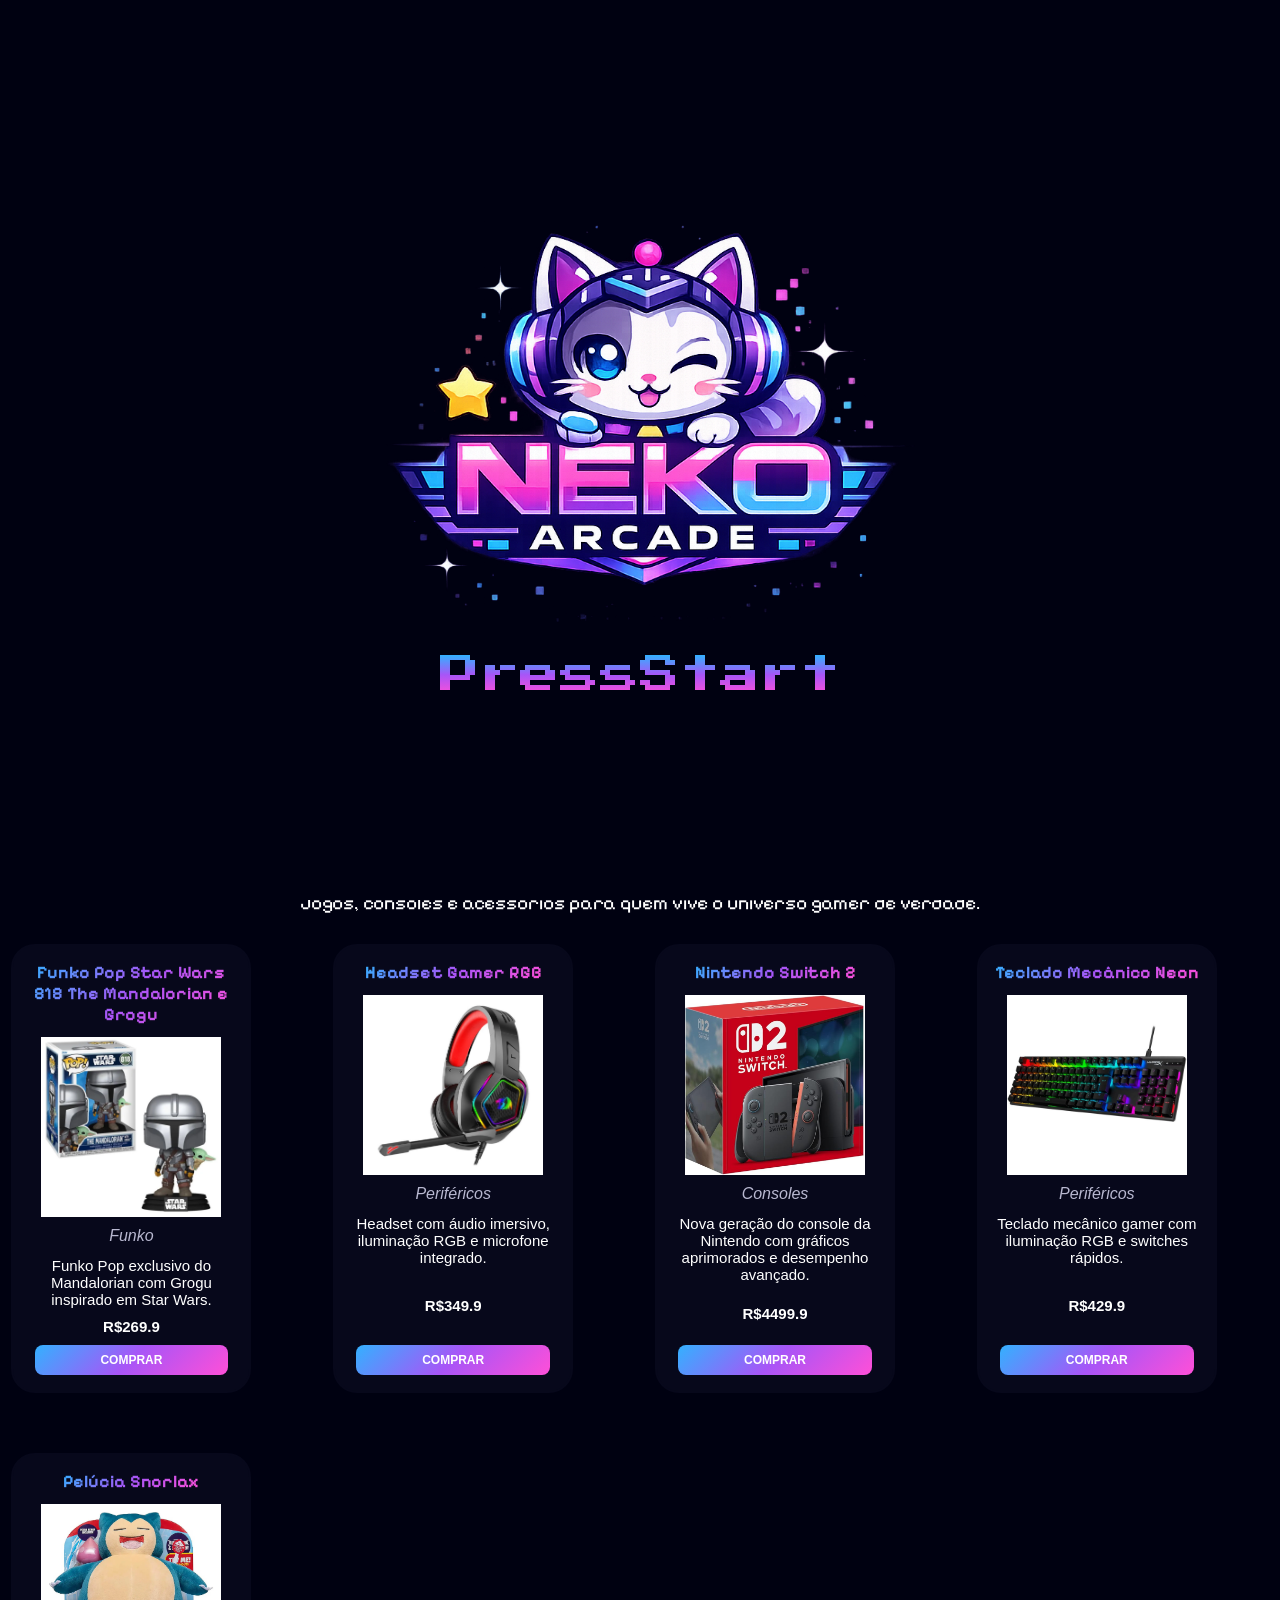
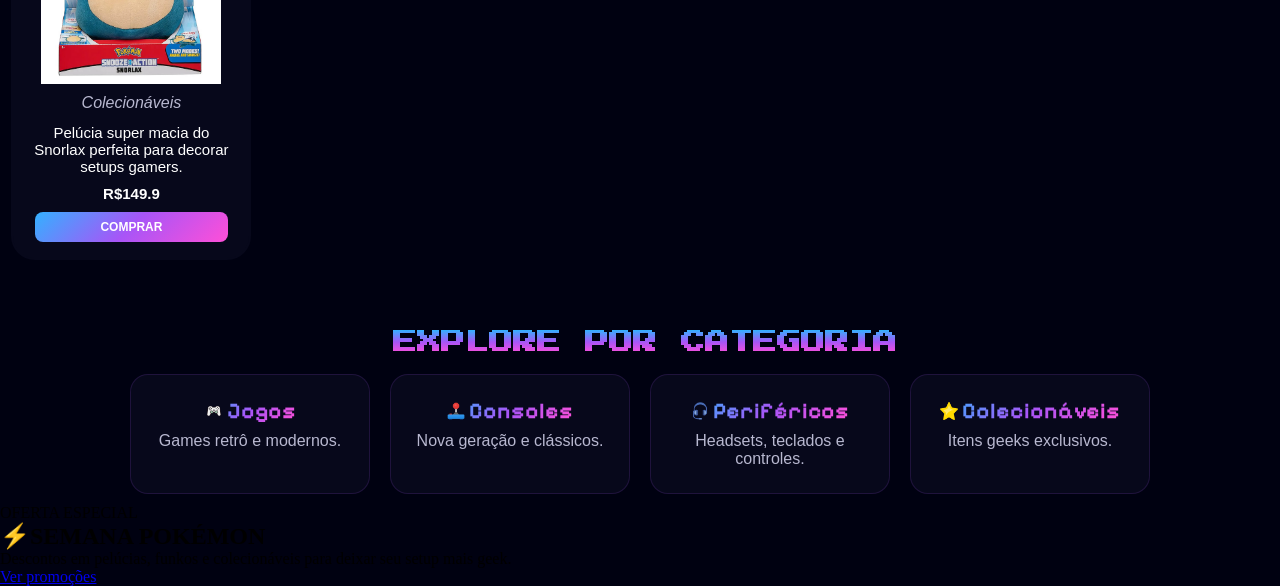
==== index.html @ 95cb497c "feat: adiciona seção de categorias na home" ====
<!DOCTYPE html>
<html lang="pt-br">
<head>
    <meta charset="UTF-8">
    <meta name="viewport" content="width=device-width, initial-scale=1.0">
    <link rel="stylesheet" href="./src/css/style.css">
    <link rel="short" href="">
    <link rel="preconnect" href="https://fonts.googleapis.com">
    <link rel="preconnect" href="https://fonts.gstatic.com" crossorigin>
    <link href="https://fonts.googleapis.com/css2?family=Press+Start+2P&display=swap" rel="stylesheet">
    <link rel="preconnect" href="https://fonts.googleapis.com">
    <link rel="preconnect" href="https://fonts.gstatic.com" crossorigin>
    <link href="https://fonts.googleapis.com/css2?family=Pixelify+Sans:wght@400..700&family=Press+Start+2P&display=swap" rel="stylesheet">
    <title>NekoArcade</title>
</head>
<body>

    <section id="hero">
        <img src="./src/assets/img/logo.png" alt="Logo" id="img-hero">
        <p id="press-start">PressStart</p>
    </section>

    <header>
        <nav>
            <img src="./src/assets/img/logo.png" alt="Logo" id="logo">
            <h1>Neko<span>Arcade</span></h1>
            <ul id="menu">
                <li><a href="./src/pages/portifolio.html">Portifólio</a></li>
                <li>|</li>
                <li><a href="./src/pages/contato.html">Contato</a></li>
                <li>|</li>
                <li><a href="./src/pages/sobre.html">Sobre</a></li>
            </ul>
        </nav>
    </header>
    <main>
        <img src="./src/assets/img/banner_neko.png" alt="banner_nekoarcade" id="banner">

        <section>
            <h2 id="h2-home">PRODUTOS EM DESTAQUE</h2>
            <p id="frase-home">Jogos, consoles e acessórios para quem vive o universo gamer de verdade.</p>
            <div id="produtos-destaque"></div>
        </section>

        <section id="categoria-home">
            <h2>EXPLORE POR CATEGORIA</h2>
            <div class="categoria-container">
                <div class="categoria-card">
                    <div class="titulo-categoria"><h3><img src="./src/assets/img/icon-game.png" alt="controle_jogo"> Jogos</h3></div>
                    <p>Games retrô e modernos.</p>
                </div>

                <div class="categoria-card">
                    <div class="titulo-categoria"><h3><img src="./src/assets/img/icon-console.png" alt="joystick"> Consoles</h3></div>
                    <p>Nova geração e clássicos.</p>
                </div>

                <div class="categoria-card">
                    <div class="titulo-categoria"><h3><img src="./src/assets/img/icon-headset.png" alt="headset"> Periféricos</h3></div>
                    <p>Headsets, teclados e controles.</p>
                </div>

                <div class="categoria-card">
                    <div class="titulo-categoria"><h3><img src="./src/assets/img/icon-star.png" alt=""> Colecionáveis</h3></div>
                    <p>Itens geeks exclusivos.</p>
                </div>
            </div>
        </section>

        <div id="promocao">
            <span>OFERTA ESPECIAL</span>
            <h2>⚡SEMANA POKÉMON </h2>
            <p>Descontos em pelúcias, funkos e colecionáveis para deixar seu setup mais geek.</p>
            <a href="./src/pages/portifolio.html">Ver promoções</a>
        </div>

    </main>
    <footer>

    </footer>
    <script src="./src/js/script.js"></script>
</body>
</html>
---- src/css/style.css ----
:root{
    /* PRIMARY */
    --primary-blue: #33B1FF;
    --primary-purple: #A855F7;
    --primary-pink: #FF4FD8;
    --primary-yellow: #FFD84D;

    /* BACKGROUND */
    --bg-dark: #000111;
    --bg-dark-secondary: #07081b;

    /* TEXTO */
    --text-white: #FFFFFF;
    --text-gray: #B8B8D0;

    /* EFEITOS */
    --shadow-neon: 0 0 20px rgba(168, 85, 247, 0.45);
    --gradient-main: linear-gradient(
        180deg,
        #33B1FF,
        #A855F7,
        #FF4FD8
    );
    --gradient-h1: linear-gradient(
        135deg,
        #33B1FF,
        #A855F7,
        #FF4FD8
    );
    --gradient-h1-span: linear-gradient(
        180deg,
        #33B1FF,
        #ffffff
    );
}

/* RESET */
*{
    padding: 0;
    margin: 0;
    box-sizing: border-box;
}

body{
    background-color: var(--bg-dark);
}


/*=========
    HERO
===========*/

#hero{
    position: fixed;
    width: 100%;
    height: 100%;
    display: flex;
    flex-direction: column;
    justify-content: center;
    background-color: var(--bg-dark);
    align-items: center;
    opacity: 1;
    transition: opacity 0.9s ease-in-out;
    z-index: 9999;
}

#img-hero{
    width: 560px;
    height: 450px;
}

#press-start{
    font-family: "Press Start 2P", system-ui;
    font-size: 40px;
    background: var(--gradient-main);
    background-clip: text;
    -webkit-background-clip: text;
    -webkit-text-fill-color: transparent;
    animation: piscar 1s infinite;
}

@keyframes piscar{
    0%{
        opacity: 1;
    }
    50%{
        opacity: 0;
    }
    100%{
        opacity: 1;
    }
}

#logo{
    width: 150px;
    height: 130px;
    margin: 5px;
}

header{
    display: flex;
    justify-content: space-between;
    align-items: center;
    padding: 0;
}

header h1{
    font-size: 4rem;
    font-family: "Pixelify Sans", sans-serif;
    font-optical-sizing: auto;
    font-weight: weight;
    font-style: normal;
    background: var(--gradient-h1);
    background-clip: text;
    -webkit-background-clip: text;
    -webkit-text-fill-color: transparent;
}

header h1 span{
    font-family: "Pixelify Sans", sans-serif;
    font-optical-sizing: auto;
    font-weight: weight;
    font-style: normal;
    background: var(--gradient-h1-span);
    background-clip: text;
    -webkit-background-clip: text;
    -webkit-text-fill-color: transparent;
}

nav{
    width: 100%;
    display: flex;
    justify-content: space-between;
    align-items: center;

}

nav ul{
    display: flex;
    list-style: none;
}

nav ul li{
    padding: 5px;
    text-decoration: none;
    font-size: 25px;
    color: var(--text-white);
    text-shadow: var(--shadow-neon);
    font-family: "Pixelify Sans", sans-serif;
    font-optical-sizing: auto;
    font-weight: weight;
    font-style: normal;
}

#menu{
    margin-right:25px;
}

nav ul li a{
    text-decoration: none;
    font-size: 20px;
    color: var(--text-white);
    text-shadow: var(--shadow-neon);
    font-family: "Pixelify Sans", sans-serif;
    font-optical-sizing: auto;
    font-weight: weight;
    font-style: normal;
}

nav ul li a:hover{
    background: var(--gradient-h1);
    background-clip: text;
    -webkit-background-clip: text;
    -webkit-text-fill-color: transparent;
}

#banner{
    width: 100%;
}

/*======================
    PRODUTOS DESTAQUE
=======================*/

section h2{
    font-family: "Press Start 2P", system-ui;
    background: var(--gradient-main);
    font-size: 1.5rem;
    text-align: center;
    background-clip: text;
    -webkit-background-clip: text;
    -webkit-text-fill-color: transparent;
    margin: 30px 0 10px 10px;
}

#frase-home{
    font-family: "Pixelify Sans", sans-serif;
    font-optical-sizing: auto;
    font-weight: weight;
    font-style: normal;
    text-align: center;
    color: var(--text-white);
    font-size: 1.2rem;
}

#produtos-destaque{
    display: grid;
    grid-template-columns: repeat(auto-fit, minmax(250px, 1fr));
    gap: 20px;
    width: 99%;
    margin: 10px auto 10px auto;
}

.card-home{
    width: 240px;
    min-height: 300px;
    background-color: var(--bg-dark-secondary);
    border-radius: 24px;
    padding: 16px;
    border: 2px, solid, var(--bg-dark-secondary);
    display: flex;
    flex-direction: column;
    align-items: center;
    text-align: center;
    gap: 10px;
    margin: 20px 5px 20px 5px;
    transition: 0.3s ease;
}

.card-home:hover{
    transform: translateY(-8px);
    box-shadow:
        0 0 10px #33B1FF,
        0 0 12px #a955f769,
        0 0 15px rgba(83, 13, 148, 0.6);
}
 

.card-home img{
    width: 180px;
    height: 180px;
}

.card-home h3{
    font-family: "Pixelify Sans", sans-serif;
    font-optical-sizing: auto;
    font-weight: weight;
    font-style: normal;
    background: var(--gradient-h1);
    background-clip: text;
    -webkit-background-clip: text;
    -webkit-text-fill-color: transparent;
    font-size: 1.1rem;
    margin: 0 0 2px 0;
}

.descricao-produto{
    font-family: 'Poppins', sans-serif;
    font-size: 15px;
    color: var(--text-white);
}

.categoria-produto-home{
    font-family: 'Poppins', sans-serif;
    font-style: italic;
    margin-bottom: 2px;
    color: var(--text-gray);
}

.card-home h4{
    font-family: "Poppins", sans-serif;
    font-size: 15px;
    font-style: normal;
    margin-top: auto;
    color: var(--text-white);
}

.card-home button{
    min-width: 95%;
    min-height: 30px;
    margin-top: auto;
    background: var(--gradient-h1);
    border-radius: 8px;
    border: none;
    color: var(--text-white);
    font-weight: bold;
    font-size: 12px;
    font-family: 'Poppins', sans-serif;
}

/*===================
    CATEGORIA CARDS
======================*/
#categoria-home{
    padding: 10px;
    text-align: center;
}

#categoria-home h2{
    font-family: 'Press Start 2P', system-ui;
    font-size: 1.5rem;
    margin-bottom: 20px;
    background: var(--gradient-main);
    background-clip: text;
    -webkit-background-clip: text;
    -webkit-text-fill-color: transparent;
}

.categoria-container{
    display: flex;
    justify-content: center;
    gap: 20px;
    flex-wrap: wrap;
}

.categoria-card{
    width: 240px;
    padding: 25px;
    border-radius: 18px;
    align-items: center;
    background-color: var(--bg-dark-secondary);
    transition: 0.3s;
    border: 1px solid rgba(168, 85, 247, 0.15);
}

.categoria-card:hover{
    transform: translateY(-8px);
    box-shadow:
        0 0 12px #a955f769,
        0 0 15px rgba(83, 13, 148, 0.6);
}

.categoria-card img{
    width: 18px;
    height: 18px;
    display: inline-block;
    transform: translateY(2px);
}

.categoria-card h3{
    font-family: "Pixelify Sans", sans-serif;
    margin-bottom: 12px;
    font-family: "Pixelify Sans", sans-serif;
    font-optical-sizing: auto;
    font-weight: weight;
    background: var(--gradient-h1);
    background-clip: text;
    -webkit-background-clip: text;
    -webkit-text-fill-color: transparent;
    font-size: 1.4rem;
    margin: 0;
    line-height: 1;
}

.titulo-categoria{
    display: flex;
    align-items: center;
    justify-content: center;
    gap: 5px;
    margin-bottom: 10px;
}

.categoria-card p{
    color: var(--text-gray);
    font-family: 'Poppins', sans-serif;
    font-size: 1rem;
}
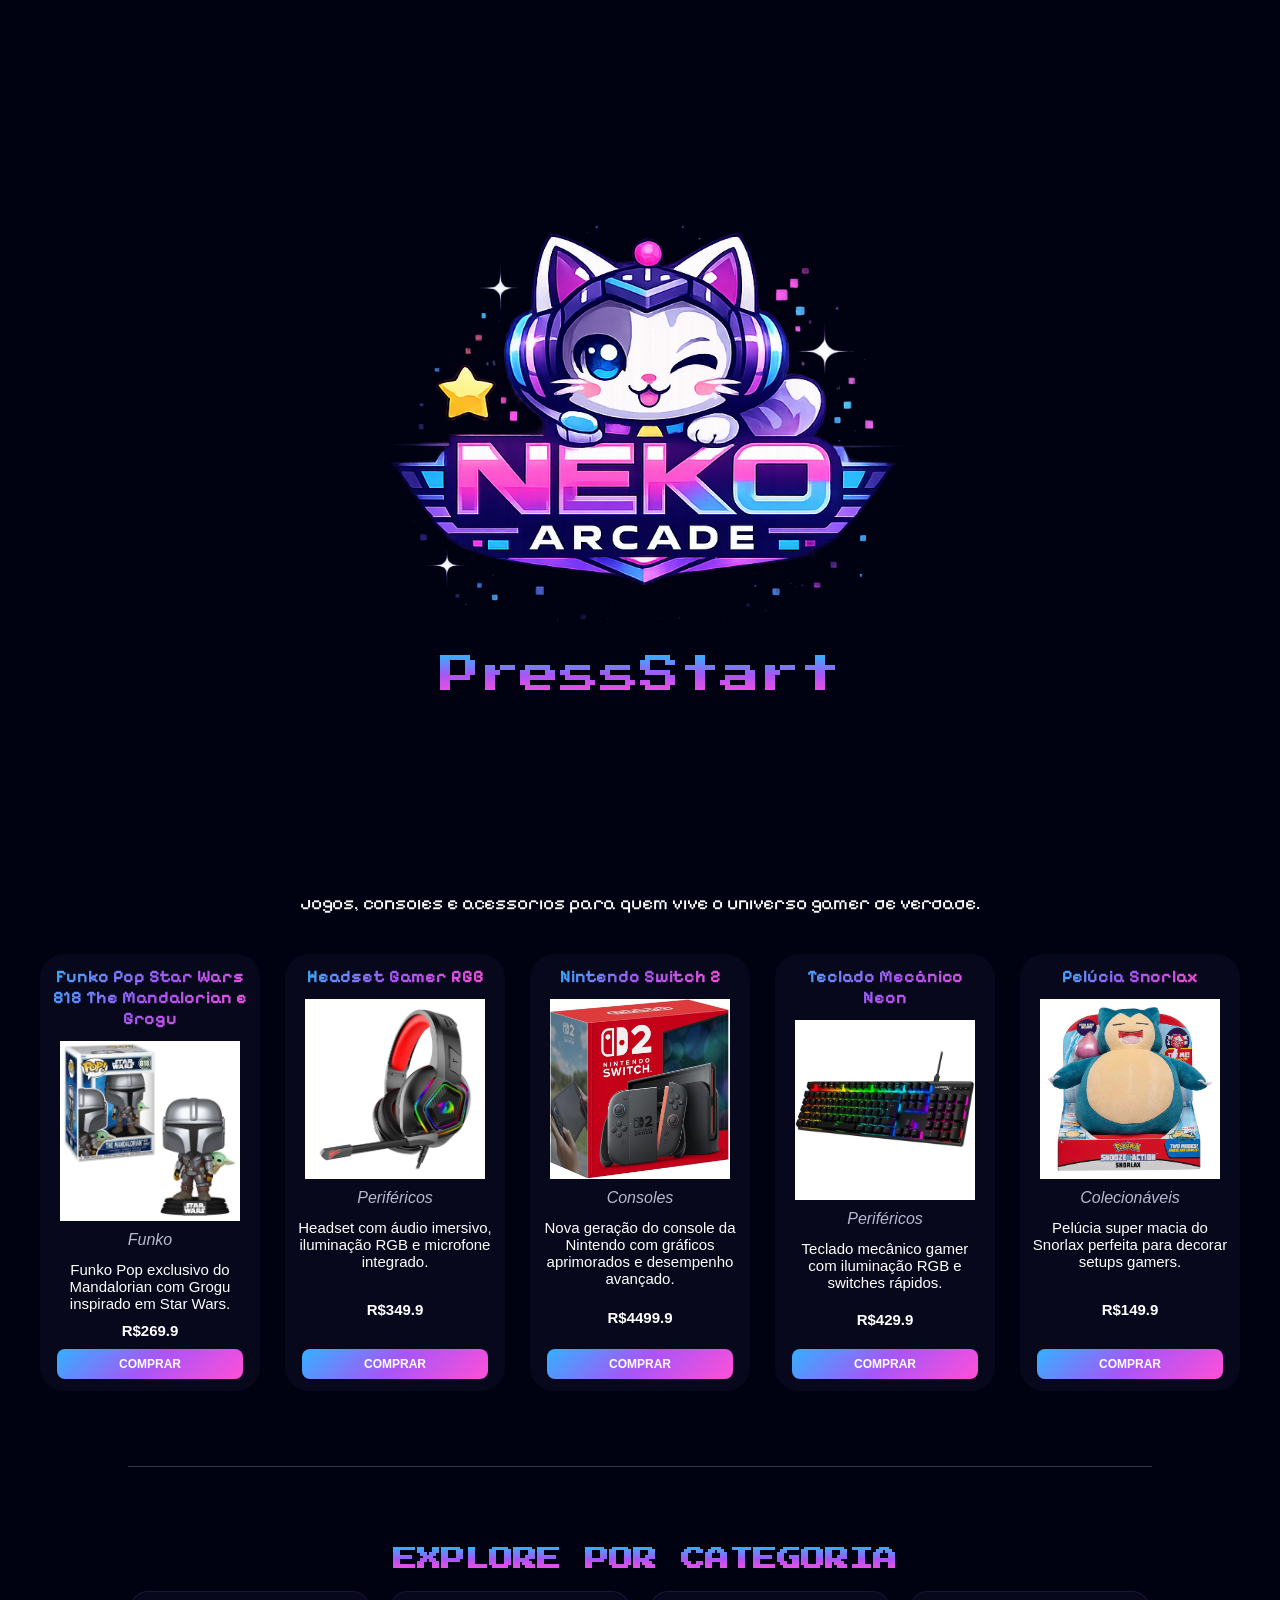
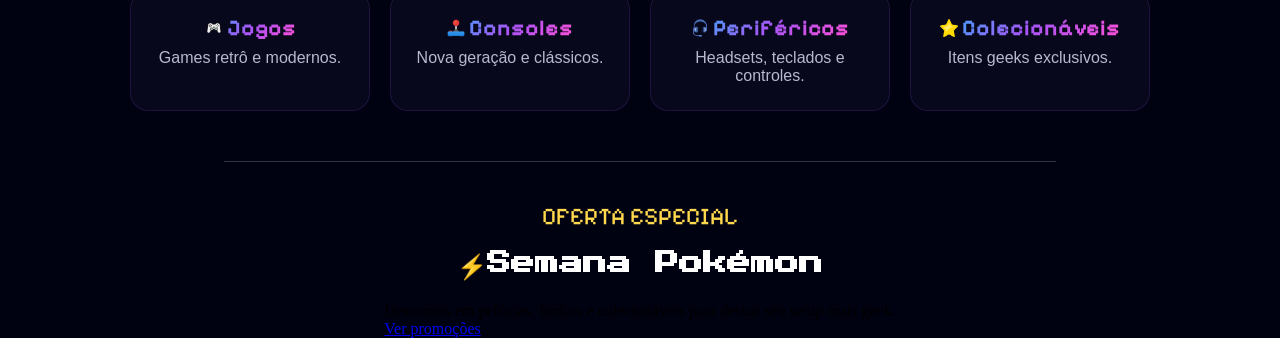
==== commit 1b72ca3b: "style: estilização da parte de oferta especial da home" ====
--- a/index.html
+++ b/index.html
@@ -67,9 +67,11 @@
             </div>
         </section>
 
+        <hr>
+
         <div id="promocao">
             <span>OFERTA ESPECIAL</span>
-            <h2>⚡SEMANA POKÉMON </h2>
+            <h2><span>⚡</span>Semana Pokémon </h2>
             <p>Descontos em pelúcias, funkos e colecionáveis para deixar seu setup mais geek.</p>
             <a href="./src/pages/portifolio.html">Ver promoções</a>
         </div>
--- a/src/css/style.css
+++ b/src/css/style.css
@@ -203,20 +203,30 @@
     font-size: 1.2rem;
 }
 
+
 #produtos-destaque{
-    display: grid;
-    grid-template-columns: repeat(auto-fit, minmax(250px, 1fr));
-    gap: 20px;
-    width: 99%;
-    margin: 10px auto 10px auto;
+    display: flex;
+    justify-content: center;
+    flex-wrap: wrap;
+    gap: 15px;
+    max-width: 1300px;
+    margin: 20px auto;
+}
+
+#produtos-destaque::after {
+    content: "";
+    display: block;
+    width: 80%;
+    margin: 40px auto 20px auto;
+    border-bottom: 1px solid rgba(255, 255, 255, 0.2);
 }
 
 .card-home{
-    width: 240px;
+    width: 220px;
     min-height: 300px;
     background-color: var(--bg-dark-secondary);
     border-radius: 24px;
-    padding: 16px;
+    padding: 10px;
     border: 2px, solid, var(--bg-dark-secondary);
     display: flex;
     flex-direction: column;
@@ -338,7 +348,6 @@
 }
 
 .categoria-card h3{
-    font-family: "Pixelify Sans", sans-serif;
     margin-bottom: 12px;
     font-family: "Pixelify Sans", sans-serif;
     font-optical-sizing: auto;
@@ -365,3 +374,35 @@
     font-family: 'Poppins', sans-serif;
     font-size: 1rem;
 }
+
+/*============
+    PROMOÇÃO
+==============*/
+
+hr{
+    border: none;
+    border-bottom: 1px solid rgba(255,255,255,0.2);
+    width: 65%;
+     margin: 40px auto 20px auto;
+}
+
+#promocao{
+    display: grid;
+    justify-content: center;
+}
+
+#promocao span{
+    color:var(--primary-yellow);
+    font-size: 1.5rem;
+    font-family: "Pixelify Sans", sans-serif;
+    text-align: center;
+    margin: 20px 0 20px 0;
+}
+
+#promocao h2{
+    font-family: 'Press Start 2P', system-ui;
+    font-size: 1.5rem;
+    margin-bottom: 20px;
+    text-align: center;
+    color: var(--text-white);
+}
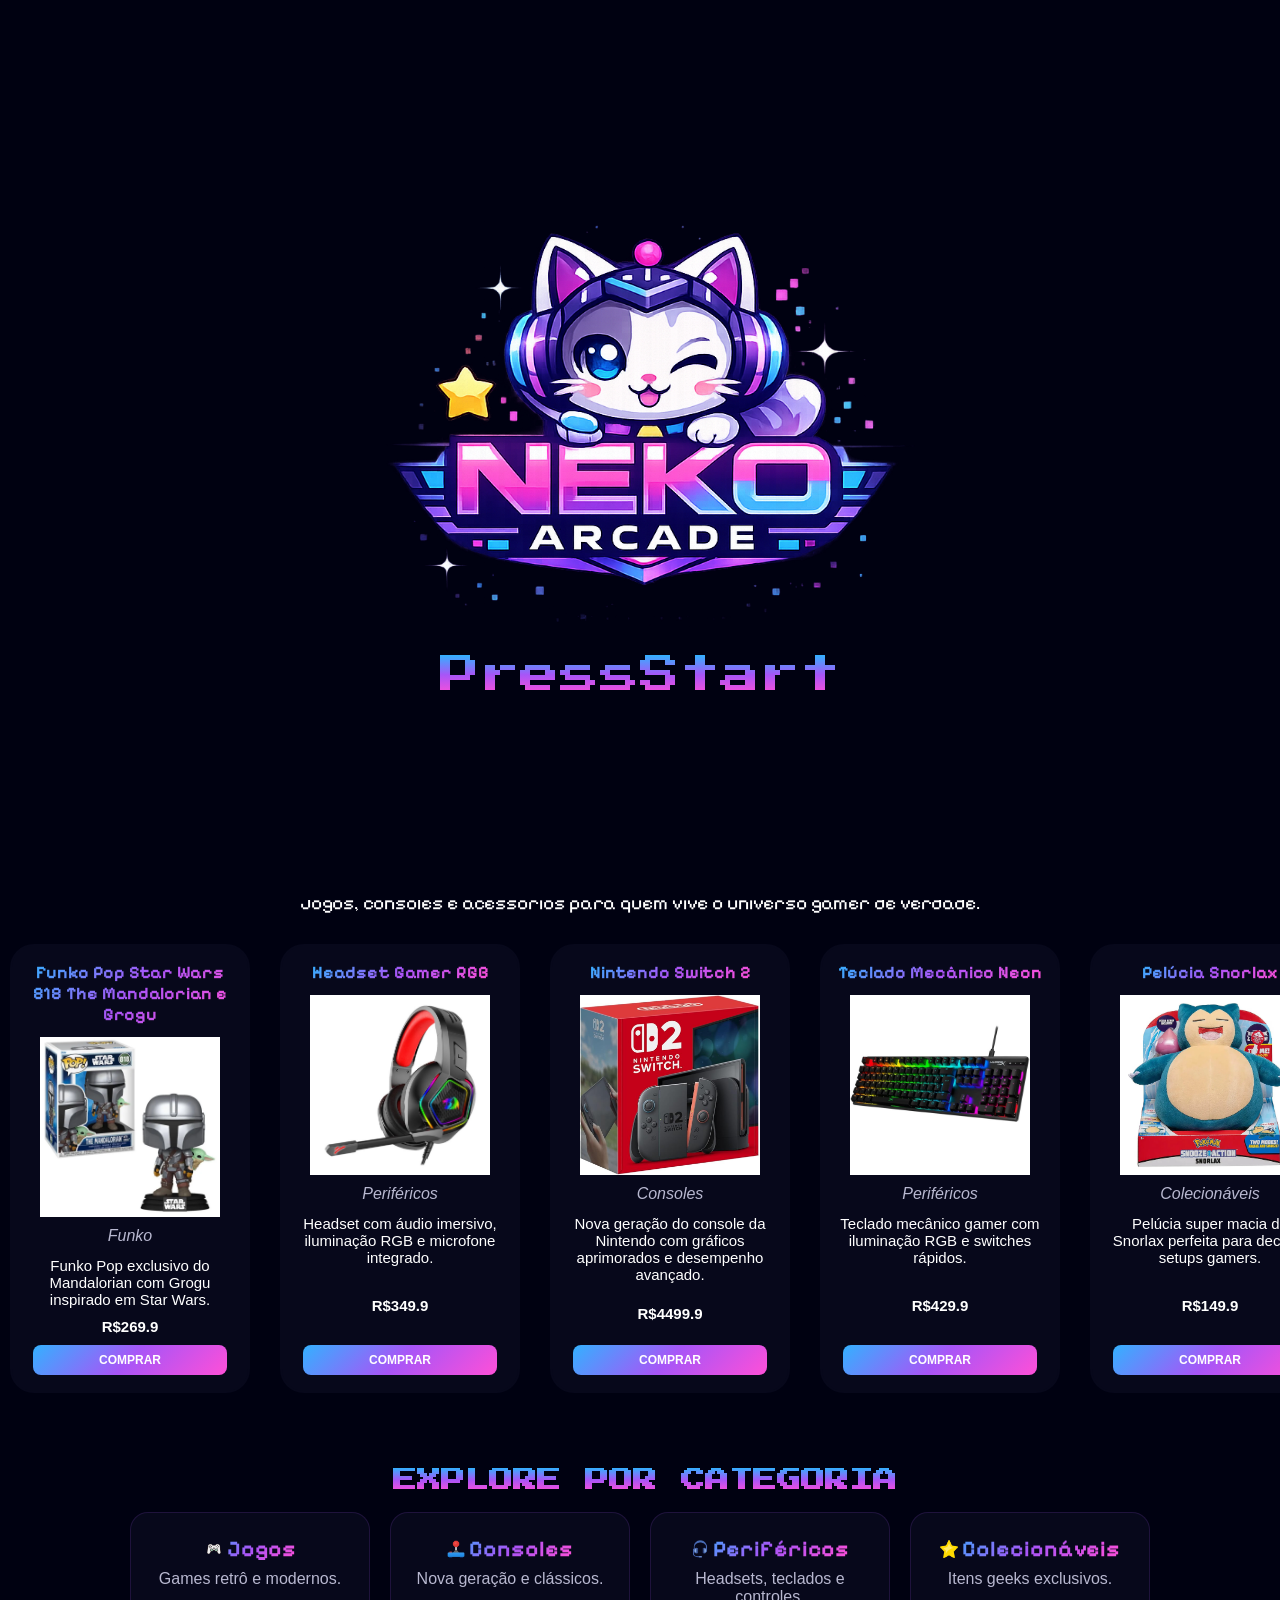
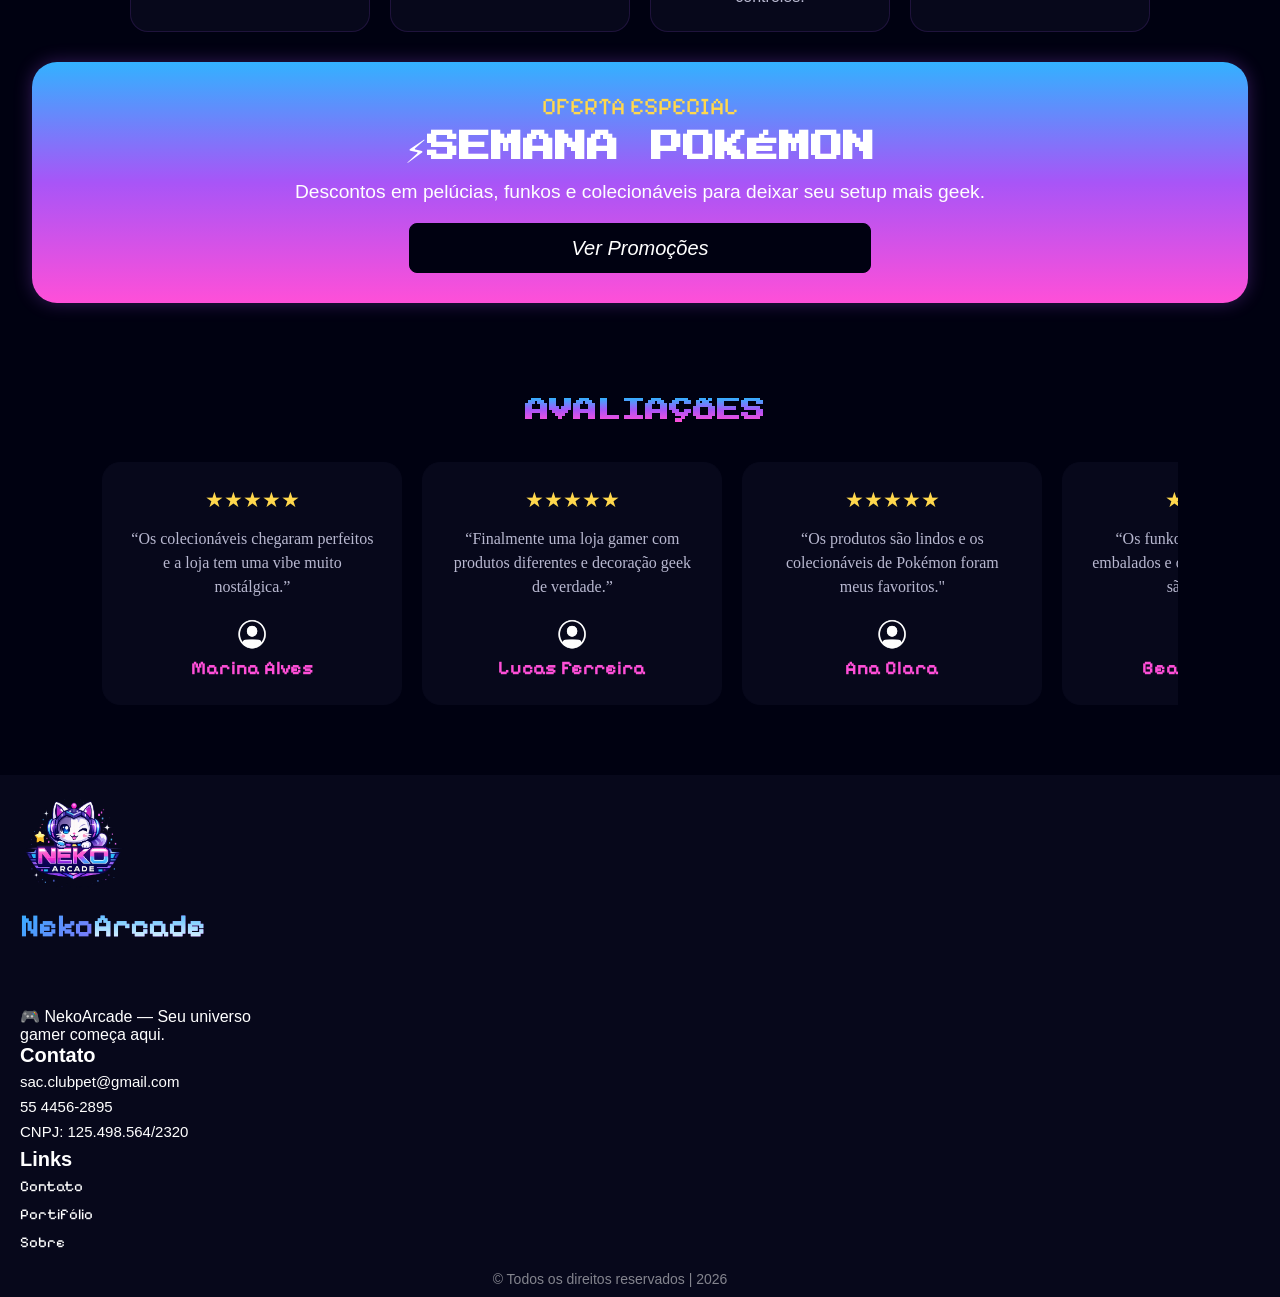
==== commit b6117139: "feat: cards de avaliação adicionados" ====
--- a/index.html
+++ b/index.html
@@ -67,18 +67,79 @@
             </div>
         </section>
 
-        <hr>
-
         <div id="promocao">
             <span>OFERTA ESPECIAL</span>
-            <h2><span>⚡</span>Semana Pokémon </h2>
+            <h2>⚡SEMANA POKÉMON </h2>
             <p>Descontos em pelúcias, funkos e colecionáveis para deixar seu setup mais geek.</p>
-            <a href="./src/pages/portifolio.html">Ver promoções</a>
+            <button><a href="./src/pages/portifolio.html">Ver Promoções</a></button>
         </div>
 
+        <section id="avaliacoes-home">
+            <h2 id="h2-avaliacoes">AVALIAÇÕES</h2>
+            <div class="avaliacoes-container">
+                <div class="avaliacao-card">
+                    <p class="estrelas">★★★★★</p>
+                    <p class="comentario">“Os colecionáveis chegaram perfeitos e a loja tem uma vibe muito nostálgica.”</p>
+                    <img src="./src/assets/img/avatar.png" alt="avatar"><h3>Marina Alves</h3>
+                </div>
+
+                <div class="avaliacao-card">
+                    <p class="estrelas">★★★★★</p>
+                    <p class="comentario">“Finalmente uma loja gamer com produtos diferentes e decoração geek de verdade.”</p>
+                    <img src="./src/assets/img/avatar.png" alt="avatar"><h3>Lucas Ferreira</h3>
+                </div>
+
+                <div class="avaliacao-card">
+                    <p class="estrelas">★★★★★</p>
+                    <p class="comentario">“Os produtos são lindos e os colecionáveis de Pokémon foram meus favoritos."</p>
+                    <img src="./src/assets/img/avatar.png" alt="avatar"><h3>Ana Clara</h3>
+                </div>
+                <div class="avaliacao-card">
+                    <p class="estrelas">★★★★★</p>
+                    <p class="comentario">“Os funkos vieram muito bem embalados e os detalhes dos produtos são incríveis.”</p>
+                    <img src="./src/assets/img/avatar.png" alt="avatar"><h3>Beatriz Souza</h3>
+                </div>
+                <div class="avaliacao-card">
+                    <p class="estrelas">★★★★★</p>
+                    <p class="comentario">“A seção de consoles retrô me lembrou muito minha infância, amei a experiência.”</p>
+                    <img src="./src/assets/img/avatar.png" alt="avatar"><h3>Guilherme Martins</h3>
+                </div>
+                <div class="avaliacao-card">
+                    <p class="estrelas">★★★★★</p>
+                    <p class="comentario"> “Os periféricos gamers têm uma qualidade muito boa e chegaram super rápido.”</p>
+                    <img src="./src/assets/img/avatar.png" alt="avatar"><h3>Camila Rocha</h3>
+                </div>
+            </div>
+        </section>
     </main>
     <footer>
+        <div class="footer">
+                <div class="footer-superior">
+                    <img src="./src/assets/img/logo.png" alt="logo NekoArcade" class="footer-logo">
+                    <h2>Neko<span>Arcade</span></h2>
+                    <p>🎮 NekoArcade — Seu universo gamer começa aqui.</p>
+                </div>
 
+                <div class="footer-informacoes">
+                    <h3>Contato</h3>
+                    <p>sac.clubpet@gmail.com</p>
+                    <p>55 4456-2895</p>
+                    <p>CNPJ: 125.498.564/2320</p>
+                </div>
+
+                <div class="footer-links">
+                    <h3>Links</h3>
+                    <ul>
+                        <li><a href="./src/pages/contato.html">Contato</a></li>
+                        <li><a href="./src/pages/portifolio.html">Portifólio</a></li>
+                        <li><a href="./src/pages/sobre.html">Sobre</a></li>
+                    </ul>
+                </div>
+            </div>
+
+            <div class="footer-copy">
+                <p>&copy; Todos os direitos reservados | 2026</p>
+        </div>
     </footer>
     <script src="./src/js/script.js"></script>
 </body>
--- a/src/css/style.css
+++ b/src/css/style.css
@@ -203,30 +203,23 @@
     font-size: 1.2rem;
 }
 
-
 #produtos-destaque{
     display: flex;
-    justify-content: center;
-    flex-wrap: wrap;
-    gap: 15px;
-    max-width: 1300px;
-    margin: 20px auto;
-}
-
-#produtos-destaque::after {
-    content: "";
-    display: block;
-    width: 80%;
-    margin: 40px auto 20px auto;
-    border-bottom: 1px solid rgba(255, 255, 255, 0.2);
+    gap: 20px;
+    overflow-x: auto;
+    scroll-behavior: smooth;
+    padding: 10px 5px 15px;
+    flex-wrap: nowrap;
+
 }
 
 .card-home{
-    width: 220px;
+    width: 240px;
+    flex-shrink: 0;
     min-height: 300px;
     background-color: var(--bg-dark-secondary);
     border-radius: 24px;
-    padding: 10px;
+    padding: 16px;
     border: 2px, solid, var(--bg-dark-secondary);
     display: flex;
     flex-direction: column;
@@ -301,6 +294,7 @@
 /*===================
     CATEGORIA CARDS
 ======================*/
+
 #categoria-home{
     padding: 10px;
     text-align: center;
@@ -375,34 +369,258 @@
     font-size: 1rem;
 }
 
+/*===============
+    PROMOÇÃO
+================*/
+
+#promocao{
+    max-width: 95%;
+    margin: 20px auto 5px auto;
+    padding: 30px;
+    text-align: center;
+    border-radius: 25px;
+    background: var(--gradient-main);
+    box-shadow: 0 0 18px rgba(168, 85, 247, 0.30);
+}
+
+#promocao span{
+    color: var(--primary-yellow);
+    font-family: "Pixelify Sans", sans-serif;
+    font-size: 1.5rem;
+}
+
+#promocao h2{
+    color: var(--text-white);
+    font-family: 'Press Start 2P', system-ui;
+    margin: 10px;
+    font-size: 2rem;
+}
+
+#promocao p{
+    color: var(--text-white);
+    font-family: 'Poppins', sans-serif;
+    font-size: 1.2rem;
+}
+
+#promocao button{
+    min-width: 40%;
+    min-height: 50px;
+    margin-top: 20px;
+    background: var(--bg-dark);
+    border-radius: 8px;
+    border: 1px, solid, var(--bg-dark);
+    transition: 0.3s ease;
+}
+
+#promocao button:hover{
+    transform: translateY(-8px);
+}
+
+#promocao button a{
+    color: var(--text-white);
+    text-decoration: none;
+    font-style: italic;
+    font-size: 20px;
+    font-family: 'Poppins', sans-serif;
+}
+
+/*===================
+    AVALIAÇÕES HOME
+======================*/
+
+#avaliacoes-home{
+    padding: 60px 8%;
+    text-align: center;
+}
+
+#avaliacoes-home h2{
+    font-family: "Press Start 2P", system-ui;
+    font-size: 1.5rem;
+    text-align: center;
+    margin-bottom: 30px;
+    background: var(--gradient-main);
+    background-clip: text;
+    -webkit-background-clip: text;
+    -webkit-text-fill-color: transparent;
+}
+
+.avaliacoes-container{
+    display: flex;
+    gap: 20px;
+    overflow-x: auto;
+    scroll-behavior: smooth;
+    padding: 10px 0 10px 0;
+    flex-wrap: nowrap;
+}
+
+.avaliacao-card{
+    width: 300px;
+    flex-shrink: 0;
+    padding: 25px;
+    border-radius: 18px;
+    background-color: var(--bg-dark-secondary);
+    border: 1px solid var(--bg-dark-secondary);
+    transition: 0.3s;
+}
+
+.avaliacao-card:hover{
+    transform: translateY(-8px);
+    box-shadow:
+        0 0 12px #a955f769,
+        0 0 15px rgba(83, 13, 148, 0.4);
+}
+
+.estrelas{
+    color: var(--primary-yellow);
+    font-size: 1.3rem;
+    margin-bottom: 15px;
+}
+
+.comentario{
+    color: var(--text-gray);
+    line-height: 1.5;
+    margin-bottom: 18px;
+}
+
+.avaliacao-card h3{
+    font-family: "Pixelify Sans", sans-serif;
+    color: var(--primary-pink);
+    font-size: 1.2rem;
+}
+
+.avaliacao-card img{
+    width: 50px;
+    height: 35px;
+}
+
+/*==================================
+    PROMOÇÃO/AVALIAÇÕES - SCROLLBAR
+====================================*/
+
+#produtos-destaque::-webkit-scrollbar,
+.avaliacoes-container::-webkit-scrollbar{
+    height: 8px;
+}
+
+#produtos-destaque::-webkit-scrollbar-track,
+.avaliacoes-container::-webkit-scrollbar-track{
+    background: transparent;
+}
+
+#produtos-destaque::-webkit-scrollbar-thumb,
+.avaliacoes-container::-webkit-scrollbar-thumb{
+    background: var(--gradient-h1);
+    border-radius: 20px;
+}
+
 /*============
-    PROMOÇÃO
+    FOOTER
 ==============*/
 
-hr{
-    border: none;
-    border-bottom: 1px solid rgba(255,255,255,0.2);
-    width: 65%;
-     margin: 40px auto 20px auto;
-}
-
-#promocao{
-    display: grid;
-    justify-content: center;
-}
-
-#promocao span{
-    color:var(--primary-yellow);
-    font-size: 1.5rem;
-    font-family: "Pixelify Sans", sans-serif;
-    text-align: center;
-    margin: 20px 0 20px 0;
-}
-
-#promocao h2{
-    font-family: 'Press Start 2P', system-ui;
-    font-size: 1.5rem;
-    margin-bottom: 20px;
-    text-align: center;
-    color: var(--text-white);
+footer{
+    background: var(--bg-dark-secondary);
+    padding: 20px 80px 10px 20px;
+}
+
+footer h2{
+    font-size: 2rem;
+    padding-bottom: 50px;
+    font-family: "Pixelify Sans", sans-serif;
+    background: var(--gradient-h1);
+    background-clip: text;
+    -webkit-background-clip: text;
+    -webkit-text-fill-color: transparent;
+}
+
+footer h2 span{
+    font-family: "Pixelify Sans", sans-serif;
+    background: var(--gradient-h1-span);
+    background-clip: text;
+    -webkit-background-clip: text;
+    -webkit-text-fill-color: transparent;
+}
+
+footer #copy{
+    color: var(--primary-purple);
+    font-family: "Poppins", sans-serif;
+    font-size: 14px;
+    text-align: center;
+    padding-top: 40px;
+}
+
+.footer-conteudo {
+    display: flex;
+    justify-content: space-between;
+    align-items: flex-start;
+    gap: 40px;
+    padding-bottom: 40px;
+    border-bottom: 1px solid rgba(255, 255, 255, 0.2);
+}
+
+.footer-superior {
+    display: flex;
+    flex-direction: column;
+    gap: 12px;
+    max-width: 250px;
+}
+
+.footer-superior p{
+    color: var(--text-white);
+    font-size: 1rem;
+    font-family: 'Poppins', sans-serif;
+}
+
+.footer-logo {
+    width: 105px;
+    height: 100px;
+}
+
+.footer-informacoes h3,
+.footer-links h3 {
+    font-family: "Poppins", sans-serif;
+    font-size: 20px;
+    color: var(--text-white);
+    margin-bottom: 6px;
+}
+
+.footer-informacoes p {
+    font-family: "Poppins", sans-serif;
+    font-size: 15px;
+    color: var(--text-white);
+    margin-bottom: 8px;
+}
+
+.footer-links ul {
+    list-style: none;
+    display: flex;
+    flex-direction: column;
+    gap: 10px;
+}
+
+.footer-links ul li a {
+    font-family: 'Pixelify Sans', sans-serif;
+    color: var(--text-white);
+    font-size: 15px;
+    color: var(--text-white);
+    text-decoration: none;
+    transition: color 0.3s ease;
+}
+
+.footer-links ul li a:hover {
+    font-family: "Pixelify Sans", sans-serif;
+    background: var(--gradient-h1);
+    background-clip: text;
+    -webkit-background-clip: text;
+    -webkit-text-fill-color: transparent;
+}
+
+.footer-copy {
+    text-align: center;
+    padding-top: 20px;
+}
+
+.footer-copy p {
+    font-family: "Fredoka", sans-serif;
+    font-size: 14px;
+    color: rgba(255, 255, 255, 0.5);
 }
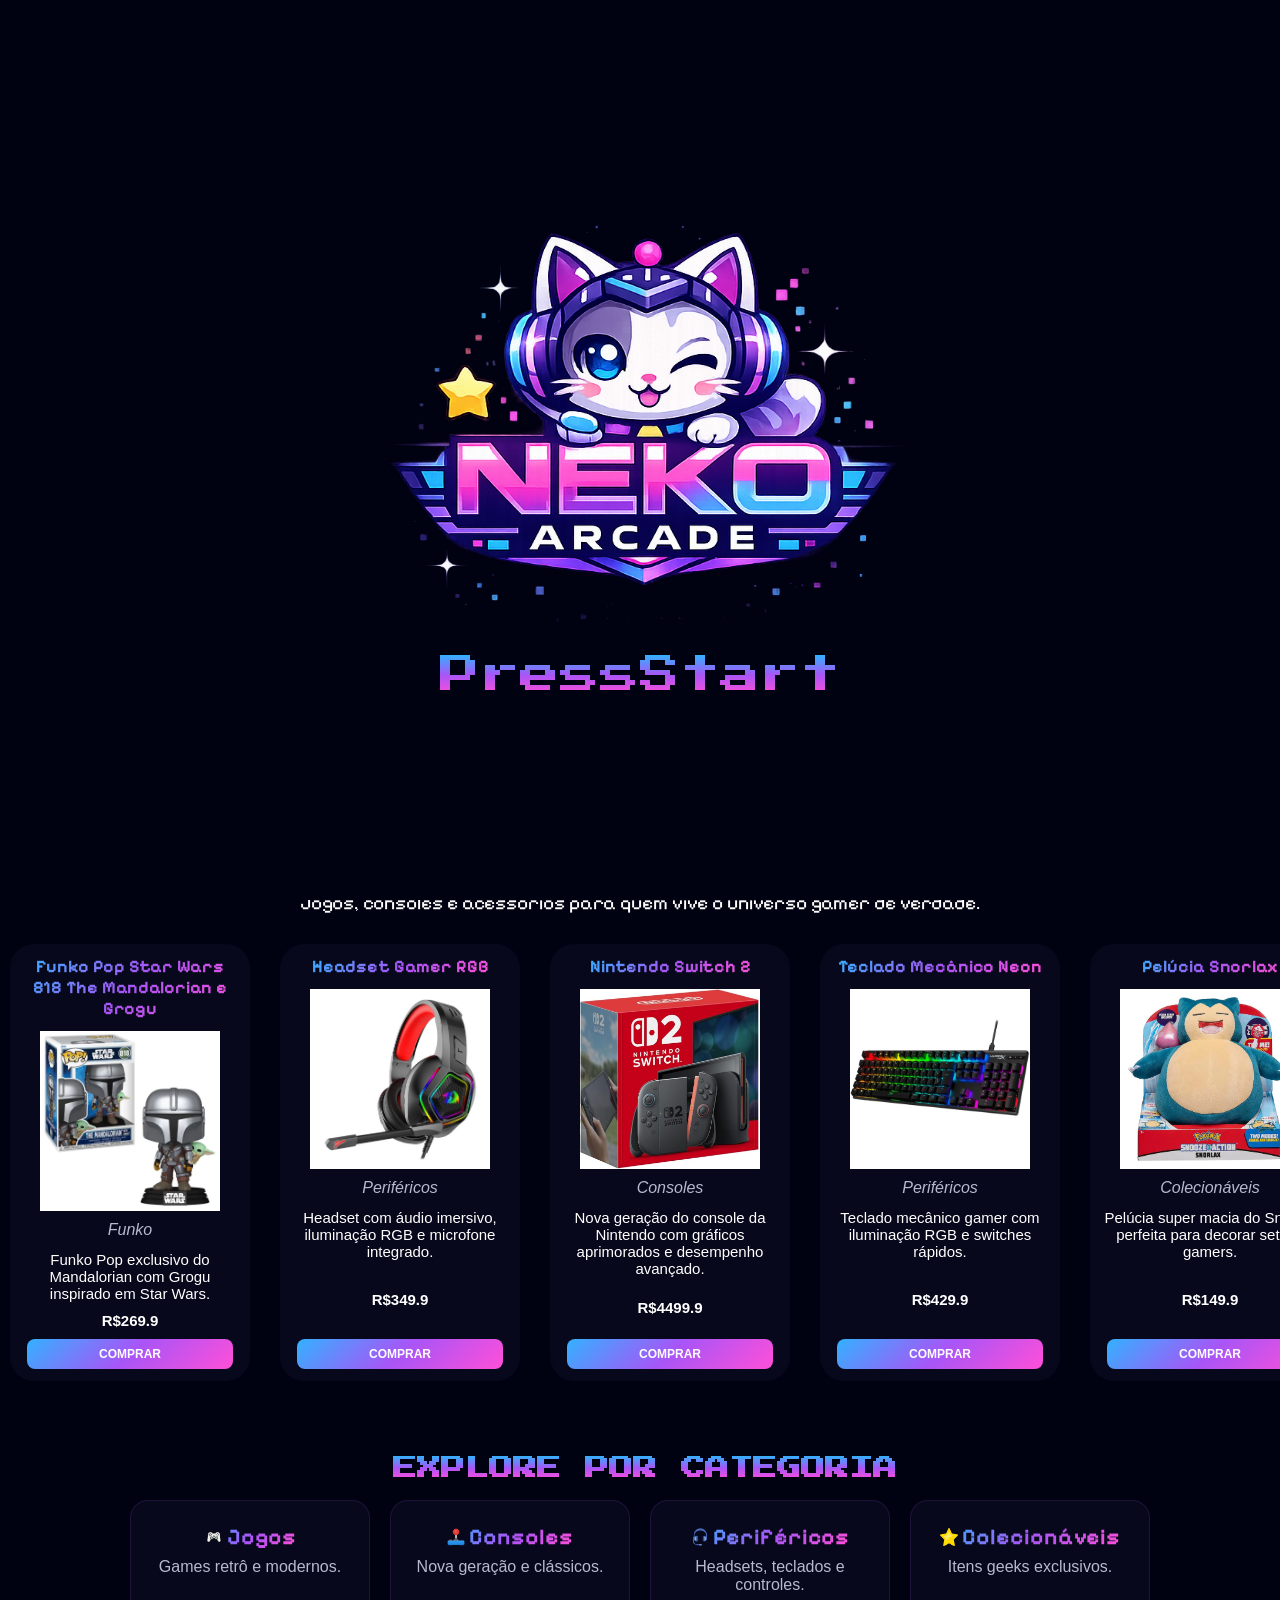
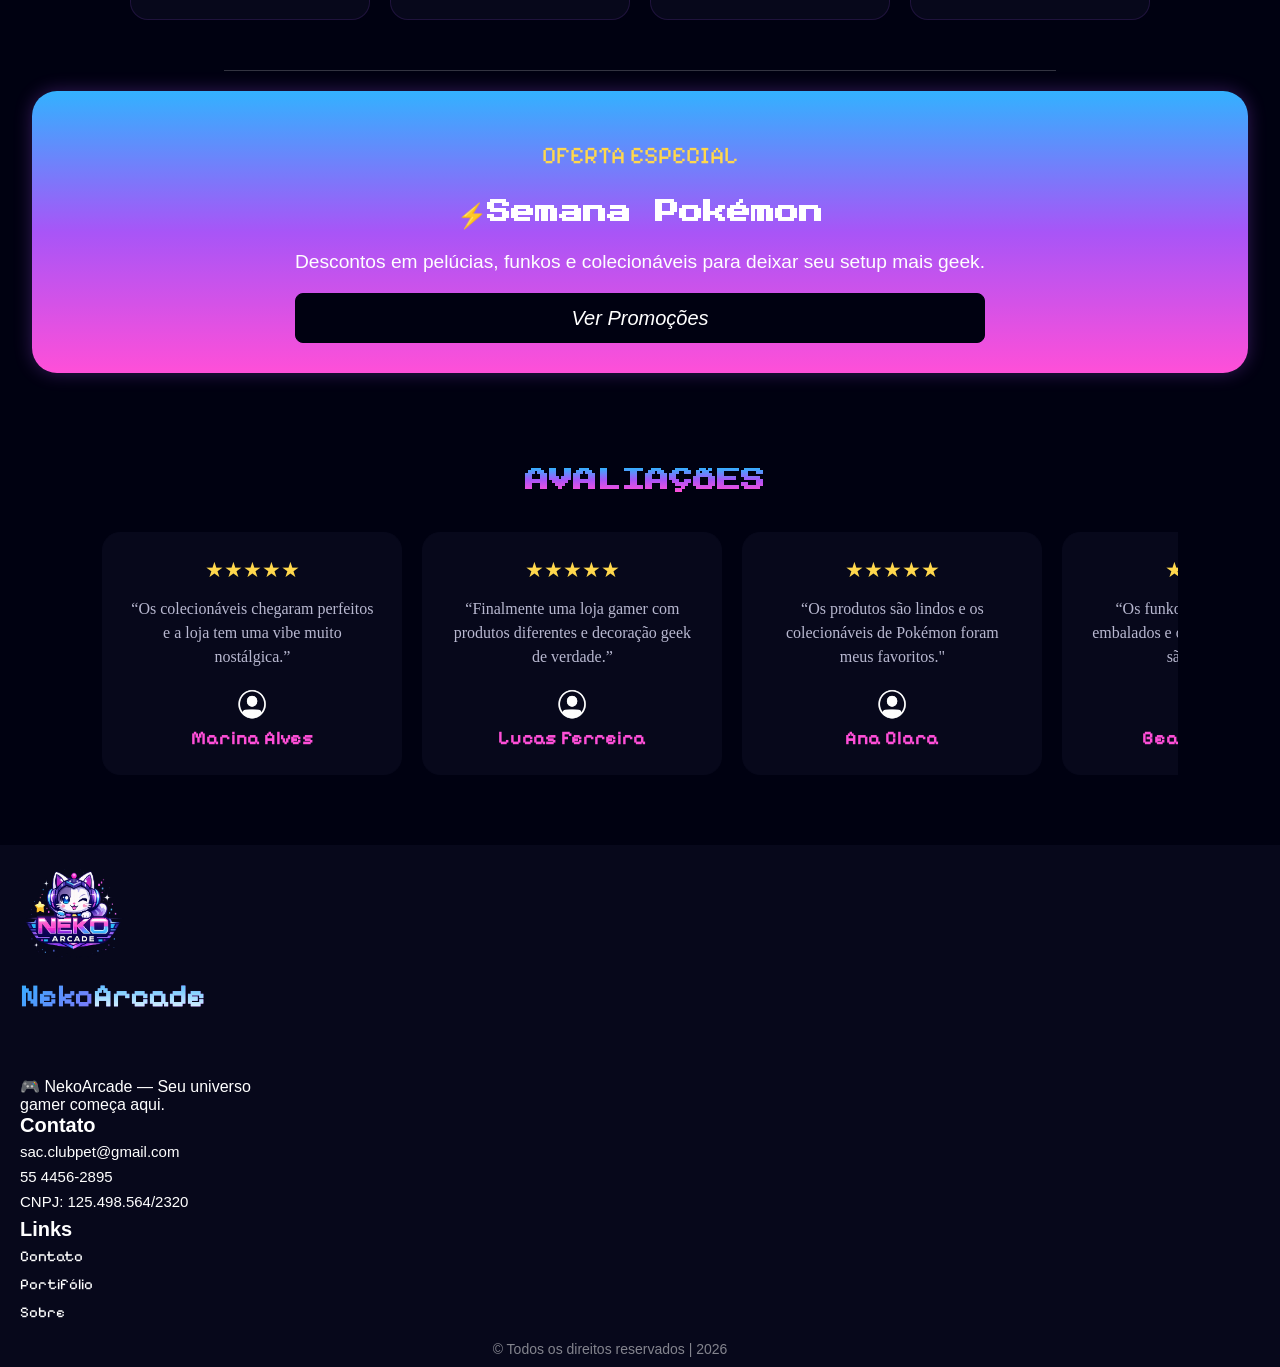
==== commit badc872f: "feat: cards de avaliação adicionados" ====
--- a/index.html
+++ b/index.html
@@ -67,9 +67,11 @@
             </div>
         </section>
 
+        <hr>
+
         <div id="promocao">
             <span>OFERTA ESPECIAL</span>
-            <h2>⚡SEMANA POKÉMON </h2>
+            <h2><span>⚡</span>Semana Pokémon </h2>
             <p>Descontos em pelúcias, funkos e colecionáveis para deixar seu setup mais geek.</p>
             <button><a href="./src/pages/portifolio.html">Ver Promoções</a></button>
         </div>
--- a/src/css/style.css
+++ b/src/css/style.css
@@ -203,6 +203,7 @@
     font-size: 1.2rem;
 }
 
+
 #produtos-destaque{
     display: flex;
     gap: 20px;
@@ -219,7 +220,7 @@
     min-height: 300px;
     background-color: var(--bg-dark-secondary);
     border-radius: 24px;
-    padding: 16px;
+    padding: 10px;
     border: 2px, solid, var(--bg-dark-secondary);
     display: flex;
     flex-direction: column;
@@ -623,4 +624,36 @@
     font-family: "Fredoka", sans-serif;
     font-size: 14px;
     color: rgba(255, 255, 255, 0.5);
+}
+
+/*============
+    PROMOÇÃO
+==============*/
+
+hr{
+    border: none;
+    border-bottom: 1px solid rgba(255,255,255,0.2);
+    width: 65%;
+     margin: 40px auto 20px auto;
+}
+
+#promocao{
+    display: grid;
+    justify-content: center;
+}
+
+#promocao span{
+    color:var(--primary-yellow);
+    font-size: 1.5rem;
+    font-family: "Pixelify Sans", sans-serif;
+    text-align: center;
+    margin: 20px 0 20px 0;
+}
+
+#promocao h2{
+    font-family: 'Press Start 2P', system-ui;
+    font-size: 1.5rem;
+    margin-bottom: 20px;
+    text-align: center;
+    color: var(--text-white);
 }
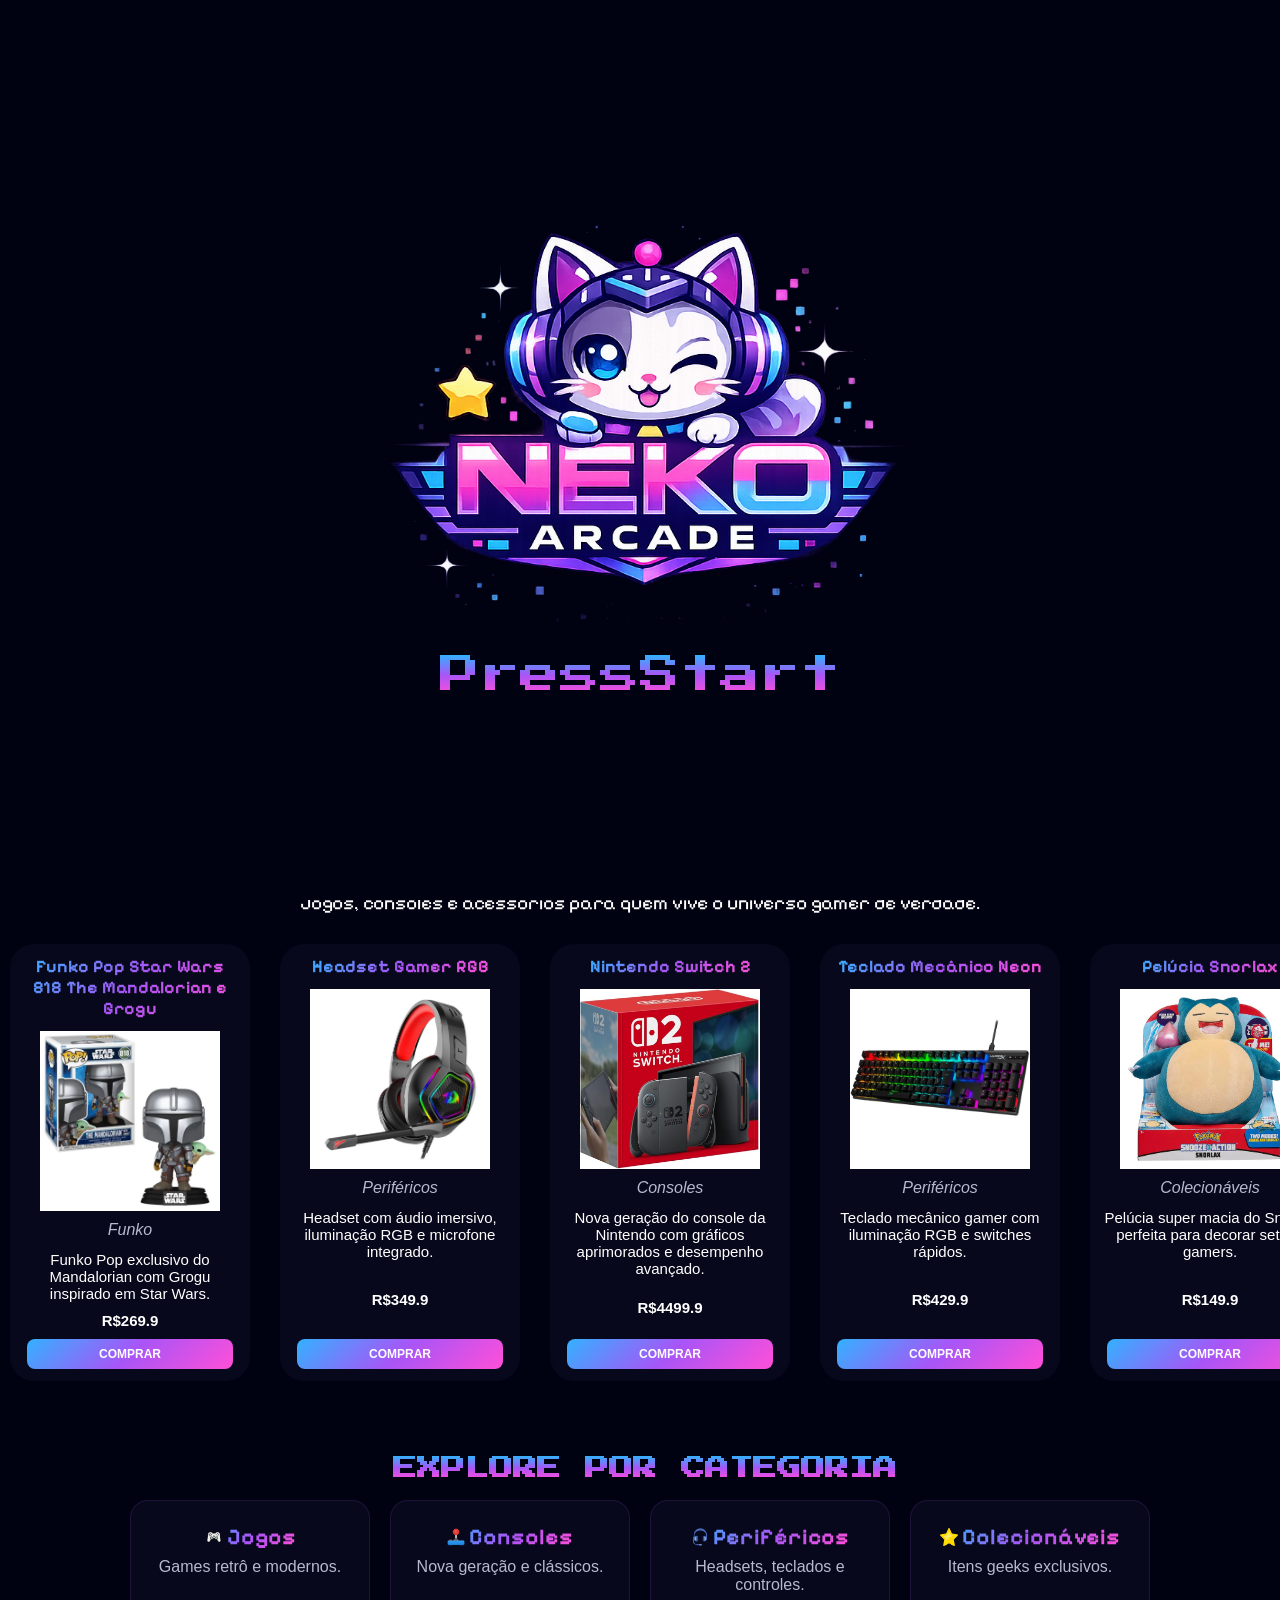
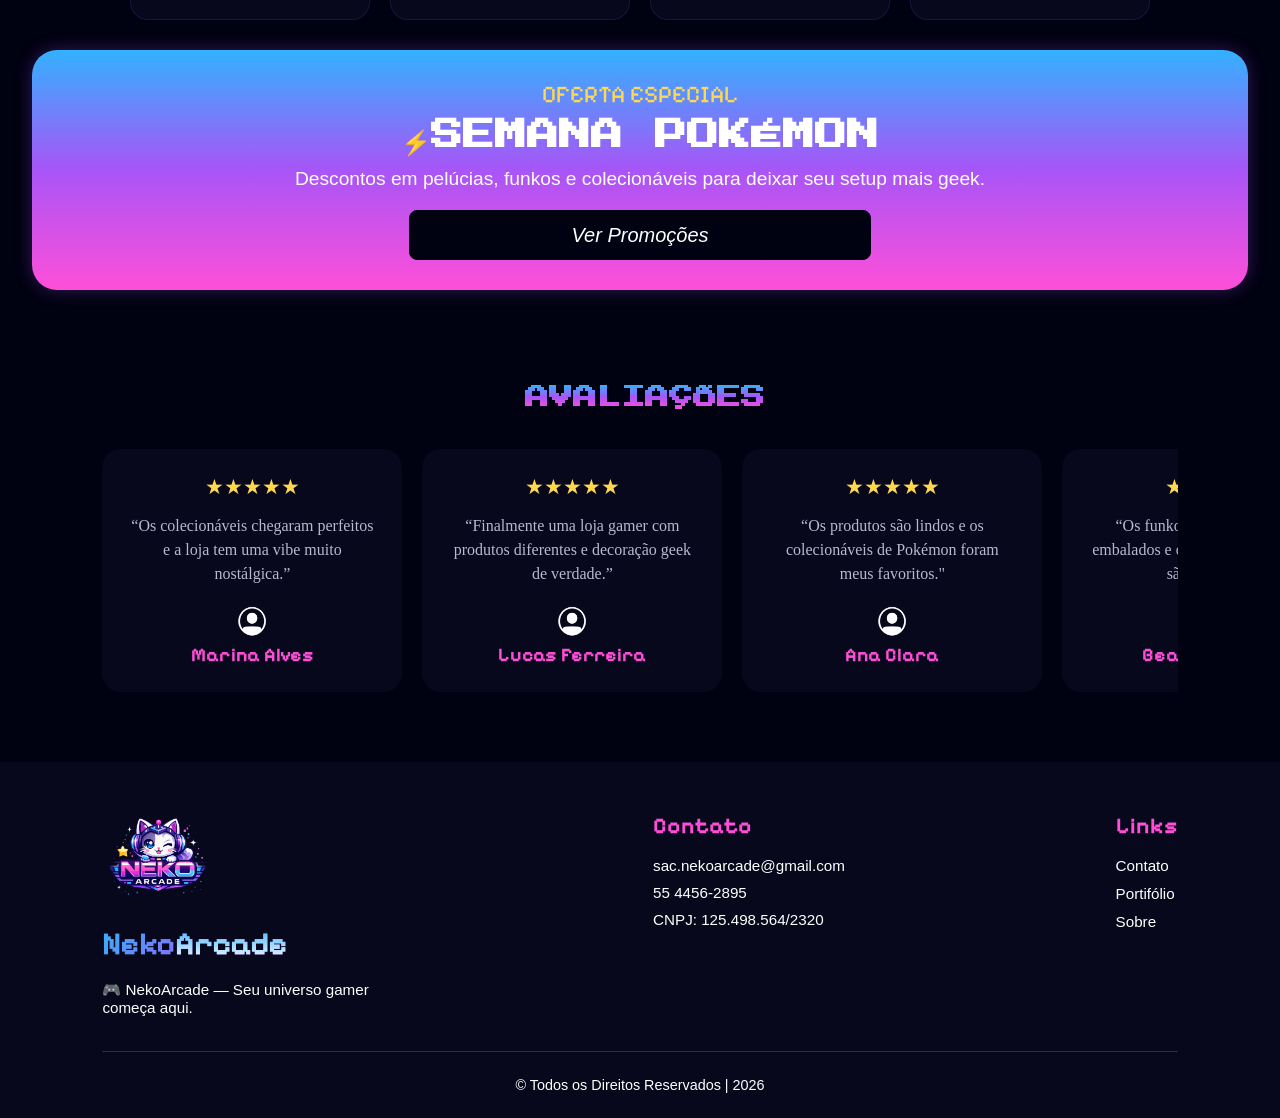
==== commit 950db49b: "feat: footer adicionado e estilizado" ====
--- a/index.html
+++ b/index.html
@@ -67,11 +67,9 @@
             </div>
         </section>
 
-        <hr>
-
         <div id="promocao">
             <span>OFERTA ESPECIAL</span>
-            <h2><span>⚡</span>Semana Pokémon </h2>
+            <h2><span>⚡</span>SEMANA POKÉMON </h2>
             <p>Descontos em pelúcias, funkos e colecionáveis para deixar seu setup mais geek.</p>
             <button><a href="./src/pages/portifolio.html">Ver Promoções</a></button>
         </div>
@@ -115,7 +113,7 @@
         </section>
     </main>
     <footer>
-        <div class="footer">
+        <div class="footer-conteudo">
                 <div class="footer-superior">
                     <img src="./src/assets/img/logo.png" alt="logo NekoArcade" class="footer-logo">
                     <h2>Neko<span>Arcade</span></h2>
@@ -124,7 +122,7 @@
 
                 <div class="footer-informacoes">
                     <h3>Contato</h3>
-                    <p>sac.clubpet@gmail.com</p>
+                    <p>sac.nekoarcade@gmail.com</p>
                     <p>55 4456-2895</p>
                     <p>CNPJ: 125.498.564/2320</p>
                 </div>
@@ -140,7 +138,7 @@
             </div>
 
             <div class="footer-copy">
-                <p>&copy; Todos os direitos reservados | 2026</p>
+                <p>&copy; Todos os Direitos Reservados | 2026</p>
         </div>
     </footer>
     <script src="./src/js/script.js"></script>
--- a/src/css/style.css
+++ b/src/css/style.css
@@ -520,13 +520,33 @@
 
 footer{
     background: var(--bg-dark-secondary);
-    padding: 20px 80px 10px 20px;
+    padding: 50px 8% 25px;
+}
+
+.footer-conteudo{
+    display: flex;
+    justify-content: space-between;
+    align-items: flex-start;
+    gap: 60px;
+    padding-bottom: 35px;
+    border-bottom: 1px solid rgba(255, 255, 255, 0.15);
+}
+
+.footer-superior{
+    max-width: 280px;
+}
+
+.footer-logo{
+    width: 110px;
+    height: auto;
+    margin-bottom: 15px;
 }
 
 footer h2{
     font-size: 2rem;
-    padding-bottom: 50px;
-    font-family: "Pixelify Sans", sans-serif;
+    font-family: "Pixelify Sans", sans-serif;
+    margin-bottom: 18px;
+
     background: var(--gradient-h1);
     background-clip: text;
     -webkit-background-clip: text;
@@ -534,126 +554,54 @@
 }
 
 footer h2 span{
-    font-family: "Pixelify Sans", sans-serif;
     background: var(--gradient-h1-span);
     background-clip: text;
     -webkit-background-clip: text;
     -webkit-text-fill-color: transparent;
 }
 
-footer #copy{
-    color: var(--primary-purple);
+.footer-superior p,
+.footer-informacoes p,
+.footer-links a{
+    color: var(--text-white);
     font-family: "Poppins", sans-serif;
-    font-size: 14px;
-    text-align: center;
-    padding-top: 40px;
-}
-
-.footer-conteudo {
-    display: flex;
-    justify-content: space-between;
-    align-items: flex-start;
-    gap: 40px;
-    padding-bottom: 40px;
-    border-bottom: 1px solid rgba(255, 255, 255, 0.2);
-}
-
-.footer-superior {
-    display: flex;
-    flex-direction: column;
-    gap: 12px;
-    max-width: 250px;
-}
-
-.footer-superior p{
-    color: var(--text-white);
-    font-size: 1rem;
-    font-family: 'Poppins', sans-serif;
-}
-
-.footer-logo {
-    width: 105px;
-    height: 100px;
+    font-size: 0.95rem;
 }
 
 .footer-informacoes h3,
-.footer-links h3 {
+.footer-links h3{
+    font-family: "Pixelify Sans", sans-serif;
+    color: var(--primary-pink);
+    font-size: 1.4rem;
+    margin-bottom: 18px;
+}
+
+.footer-informacoes p{
+    margin-bottom: 10px;
+}
+
+.footer-links ul{
+    list-style: none;
+    padding: 0;
+}
+
+.footer-links li{
+    margin-bottom: 10px;
+}
+
+.footer-links a{
+    text-decoration: none;
+    transition: 0.3s;
+}
+
+.footer-links a:hover{
+    color: var(--primary-blue);
+}
+
+.footer-copy p{
+    text-align: center;
+    color: var(--text-white);
     font-family: "Poppins", sans-serif;
-    font-size: 20px;
-    color: var(--text-white);
-    margin-bottom: 6px;
-}
-
-.footer-informacoes p {
-    font-family: "Poppins", sans-serif;
-    font-size: 15px;
-    color: var(--text-white);
-    margin-bottom: 8px;
-}
-
-.footer-links ul {
-    list-style: none;
-    display: flex;
-    flex-direction: column;
-    gap: 10px;
-}
-
-.footer-links ul li a {
-    font-family: 'Pixelify Sans', sans-serif;
-    color: var(--text-white);
-    font-size: 15px;
-    color: var(--text-white);
-    text-decoration: none;
-    transition: color 0.3s ease;
-}
-
-.footer-links ul li a:hover {
-    font-family: "Pixelify Sans", sans-serif;
-    background: var(--gradient-h1);
-    background-clip: text;
-    -webkit-background-clip: text;
-    -webkit-text-fill-color: transparent;
-}
-
-.footer-copy {
-    text-align: center;
-    padding-top: 20px;
-}
-
-.footer-copy p {
-    font-family: "Fredoka", sans-serif;
-    font-size: 14px;
-    color: rgba(255, 255, 255, 0.5);
-}
-
-/*============
-    PROMOÇÃO
-==============*/
-
-hr{
-    border: none;
-    border-bottom: 1px solid rgba(255,255,255,0.2);
-    width: 65%;
-     margin: 40px auto 20px auto;
-}
-
-#promocao{
-    display: grid;
-    justify-content: center;
-}
-
-#promocao span{
-    color:var(--primary-yellow);
-    font-size: 1.5rem;
-    font-family: "Pixelify Sans", sans-serif;
-    text-align: center;
-    margin: 20px 0 20px 0;
-}
-
-#promocao h2{
-    font-family: 'Press Start 2P', system-ui;
-    font-size: 1.5rem;
-    margin-bottom: 20px;
-    text-align: center;
-    color: var(--text-white);
+    font-size: 0.9rem;
+    padding-top: 25px;
 }
